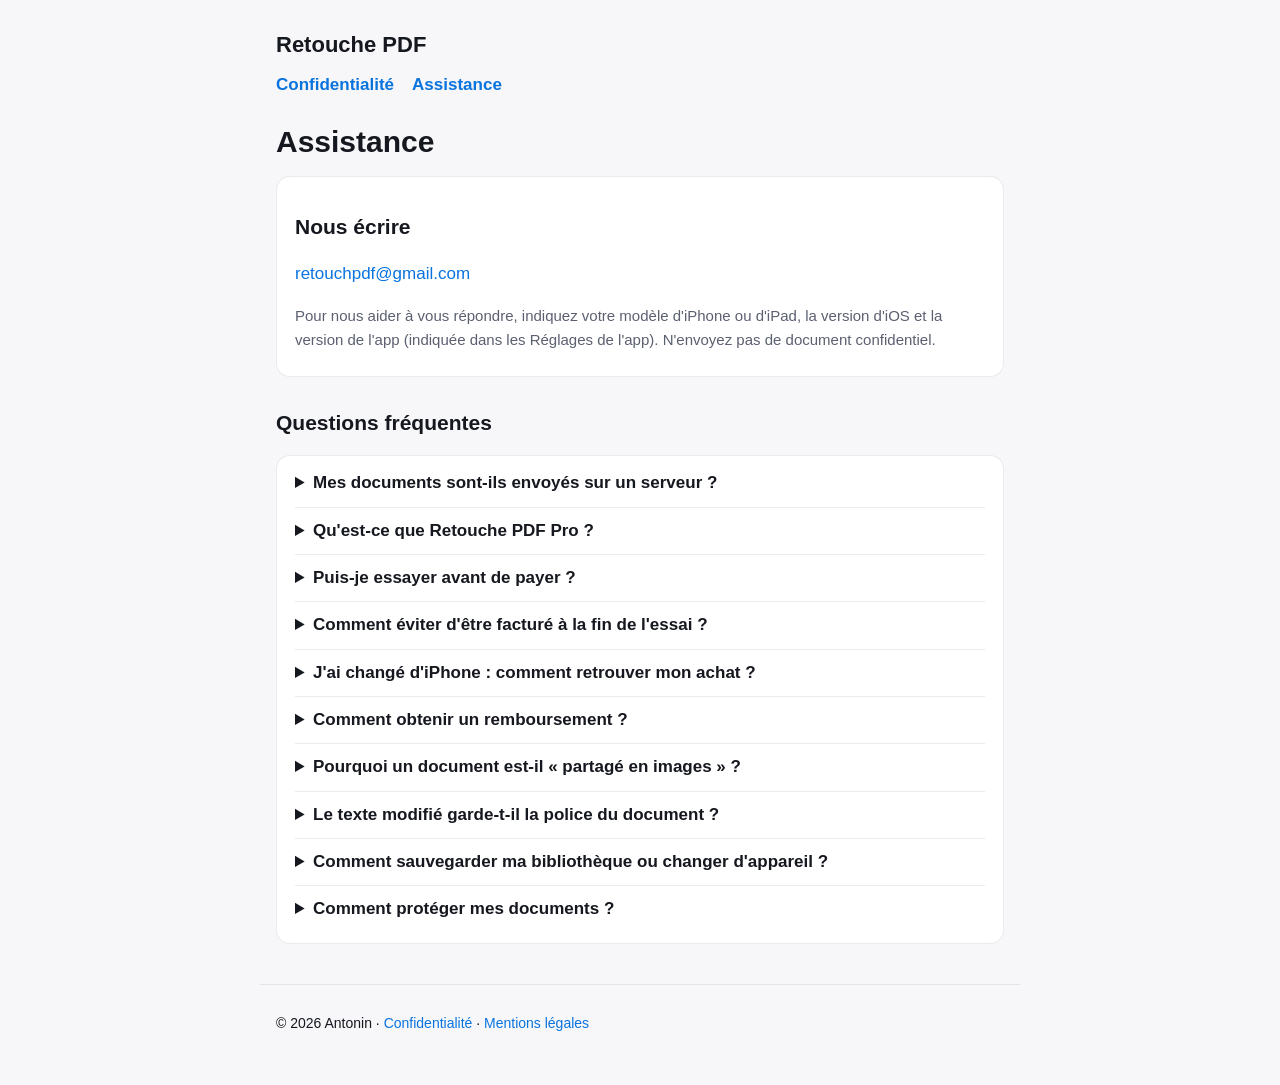
==== assistance.html @ 8a04ce8d "Site de Retouche PDF : présentation, politique de confidentialité, assistance" ====
<!doctype html>
<html lang="fr">
<head>
  <meta charset="utf-8">
  <meta name="viewport" content="width=device-width, initial-scale=1">
  <title>Assistance · Retouche PDF</title>
  <meta name="description" content="Assistance de l'app Retouche PDF : questions fréquentes et contact.">
  <link rel="stylesheet" href="style.css">
</head>
<body>
  <header>
    <a class="marque" href="./"><span>Retouche PDF</span></a>
    <nav>
      <a href="confidentialite.html">Confidentialité</a>
      <a href="assistance.html">Assistance</a>
    </nav>
  </header>
  <main>
    <h1>Assistance</h1>

    <div class="carte">
      <h2>Nous écrire</h2>
      <p><a href="mailto:retouchpdf@gmail.com?subject=Retouche%20PDF">retouchpdf@gmail.com</a></p>
      <p class="doux">Pour nous aider à vous répondre, indiquez votre modèle d'iPhone ou d'iPad, la version d'iOS et la version de l'app (indiquée dans les Réglages de l'app). N'envoyez pas de document confidentiel.</p>
    </div>

    <h2>Questions fréquentes</h2>
    <div class="carte">
      <details>
        <summary>Mes documents sont-ils envoyés sur un serveur ?</summary>
        <p>Non. Tout se fait sur votre iPhone ou votre iPad. Un document ne quitte l'appareil que si vous le partagez, le copiez dans iCloud Drive ou le sauvegardez vous-même. Le détail est dans la <a href="confidentialite.html">politique de confidentialité</a>.</p>
      </details>
      <details>
        <summary>Qu'est-ce que Retouche PDF Pro ?</summary>
        <p>Une offre payante qui débloque sans limite les outils qui réécrivent ou convertissent vraiment un PDF : Modifier un PDF, Traduire le PDF, PDF → Word, PDF → Excel, Comparer 2 versions, Dépenses et Sceau d'authenticité. Tout le reste est gratuit : scanner, la bibliothèque, remplir et signer, masquer, protéger par mot de passe, fusionner, séparer, alléger, partager, sauvegarder.</p>
      </details>
      <details>
        <summary>Puis-je essayer avant de payer ?</summary>
        <p>Oui, de deux façons. Chaque outil Pro peut être utilisé 10 fois gratuitement ; une utilisation ne compte que quand le résultat est enregistré ou partagé. Les abonnements mensuel et annuel commencent aussi par 7 jours gratuits, une fois par compte Apple. Les prix sont affichés dans l'app et sur l'App Store, dans la monnaie de votre pays.</p>
      </details>
      <details>
        <summary>Comment éviter d'être facturé à la fin de l'essai ?</summary>
        <p>Un abonnement se renouvelle tout seul, sauf s'il est annulé au moins 24 heures avant la fin de la période en cours. Pour l'annuler : ouvrez les Réglages de l'iPhone, touchez votre nom, puis Abonnements, choisissez Retouche PDF et touchez « Annuler l'abonnement ». Vous gardez l'accès jusqu'à la fin de la période déjà commencée.</p>
      </details>
      <details>
        <summary>J'ai changé d'iPhone : comment retrouver mon achat ?</summary>
        <p>Connectez-vous avec le même compte Apple, ouvrez les Réglages de l'app, puis « Retouche PDF Pro » et touchez « Restaurer les achats ».</p>
      </details>
      <details>
        <summary>Comment obtenir un remboursement ?</summary>
        <p>Les achats sont encaissés par Apple, qui décide des remboursements. Faites votre demande sur <a href="https://reportaproblem.apple.com">reportaproblem.apple.com</a>.</p>
      </details>
      <details>
        <summary>Pourquoi un document est-il « partagé en images » ?</summary>
        <p>Quand le PDF d'origine montre exactement ce que montrent les pages, l'app partage ce vrai PDF, que vous pourrez encore modifier ailleurs. Si une page a été masquée, recadrée, tournée ou retouchée dans l'app, le PDF d'origine montrerait ce que vous avez changé ou caché : l'app partage alors des images des pages, et vous le dit avant.</p>
      </details>
      <details>
        <summary>Le texte modifié garde-t-il la police du document ?</summary>
        <p>Oui quand c'est possible : l'app réécrit le texte dans le fichier avec la police du document. S'il manque une lettre à cette police, l'app vous le dit et vous propose des solutions ; elle ne change jamais de police ni de taille sans votre accord. Sur une page scannée, qui n'a pas de police, le texte est réécrit par-dessus l'image, et l'app vous prévient.</p>
      </details>
      <details>
        <summary>Comment sauvegarder ma bibliothèque ou changer d'appareil ?</summary>
        <p>Dans les Réglages de l'app, section « Sauvegarde et restauration » : « Sauvegarder la bibliothèque » crée une archive ZIP à garder où vous voulez ; « Restaurer une sauvegarde » la relit sur un autre appareil. La « Copie dans iCloud Drive » dépose aussi un PDF de chaque document dans votre iCloud Drive ; ce n'est pas une synchronisation entre appareils.</p>
      </details>
      <details>
        <summary>Comment protéger mes documents ?</summary>
        <p>Activez le « Verrouillage Face ID » dans les Réglages de l'app, et rangez les documents sensibles dans un dossier privé. Les documents des dossiers privés ne sont pas copiés dans iCloud Drive.</p>
      </details>
    </div>
  </main>
  <footer>
    <p>© 2026 Antonin · <a href="confidentialite.html">Confidentialité</a> · <a href="confidentialite.html#mentions">Mentions légales</a></p>
  </footer>
</body>
</html>
---- style.css ----
:root {
  --fond: #f7f7f9;
  --carte: #ffffff;
  --texte: #16181f;
  --doux: #5b6070;
  --filet: rgba(0, 0, 0, 0.08);
  --accent: #0973de;
  color-scheme: light dark;
}
@media (prefers-color-scheme: dark) {
  :root {
    --fond: #0a0b0f;
    --carte: #16181f;
    --texte: #f2f3f5;
    --doux: #a3a8b6;
    --filet: rgba(255, 255, 255, 0.08);
    --accent: #4d96ff;
  }
}
* { box-sizing: border-box; }
html { -webkit-text-size-adjust: 100%; }
body {
  margin: 0;
  background: var(--fond);
  color: var(--texte);
  font: 17px/1.55 -apple-system, BlinkMacSystemFont, "Segoe UI", Roboto, Helvetica, Arial, sans-serif;
}
header, main, footer { max-width: 760px; margin: 0 auto; padding: 0 16px; }
header { padding-top: 28px; }
nav { display: flex; flex-wrap: wrap; gap: 8px 18px; margin-top: 10px; }
nav a { font-weight: 600; }
a { color: var(--accent); text-decoration: none; }
a:hover, a:focus-visible { text-decoration: underline; }
.marque { display: flex; align-items: center; gap: 12px; color: var(--texte); }
.marque span { font-size: 22px; font-weight: 700; }
.marque img { width: 44px; height: 44px; border-radius: 10px; }
h1 { font-size: 30px; line-height: 1.2; margin: 26px 0 6px; }
h2 { font-size: 21px; margin: 30px 0 8px; }
h3 { font-size: 17px; margin: 22px 0 4px; }
p, li { color: var(--texte); }
.date, .doux { color: var(--doux); font-size: 15px; }
.carte {
  background: var(--carte);
  border: 1px solid var(--filet);
  border-radius: 14px;
  padding: 4px 18px 10px;
  margin: 16px 0;
}
ul { padding-left: 22px; }
li { margin: 4px 0; }
details { border-top: 1px solid var(--filet); padding: 10px 0; }
details:first-of-type { border-top: 0; }
summary { cursor: pointer; font-weight: 600; }
footer { margin-top: 40px; padding-bottom: 36px; color: var(--doux); font-size: 14px; border-top: 1px solid var(--filet); padding-top: 14px; }
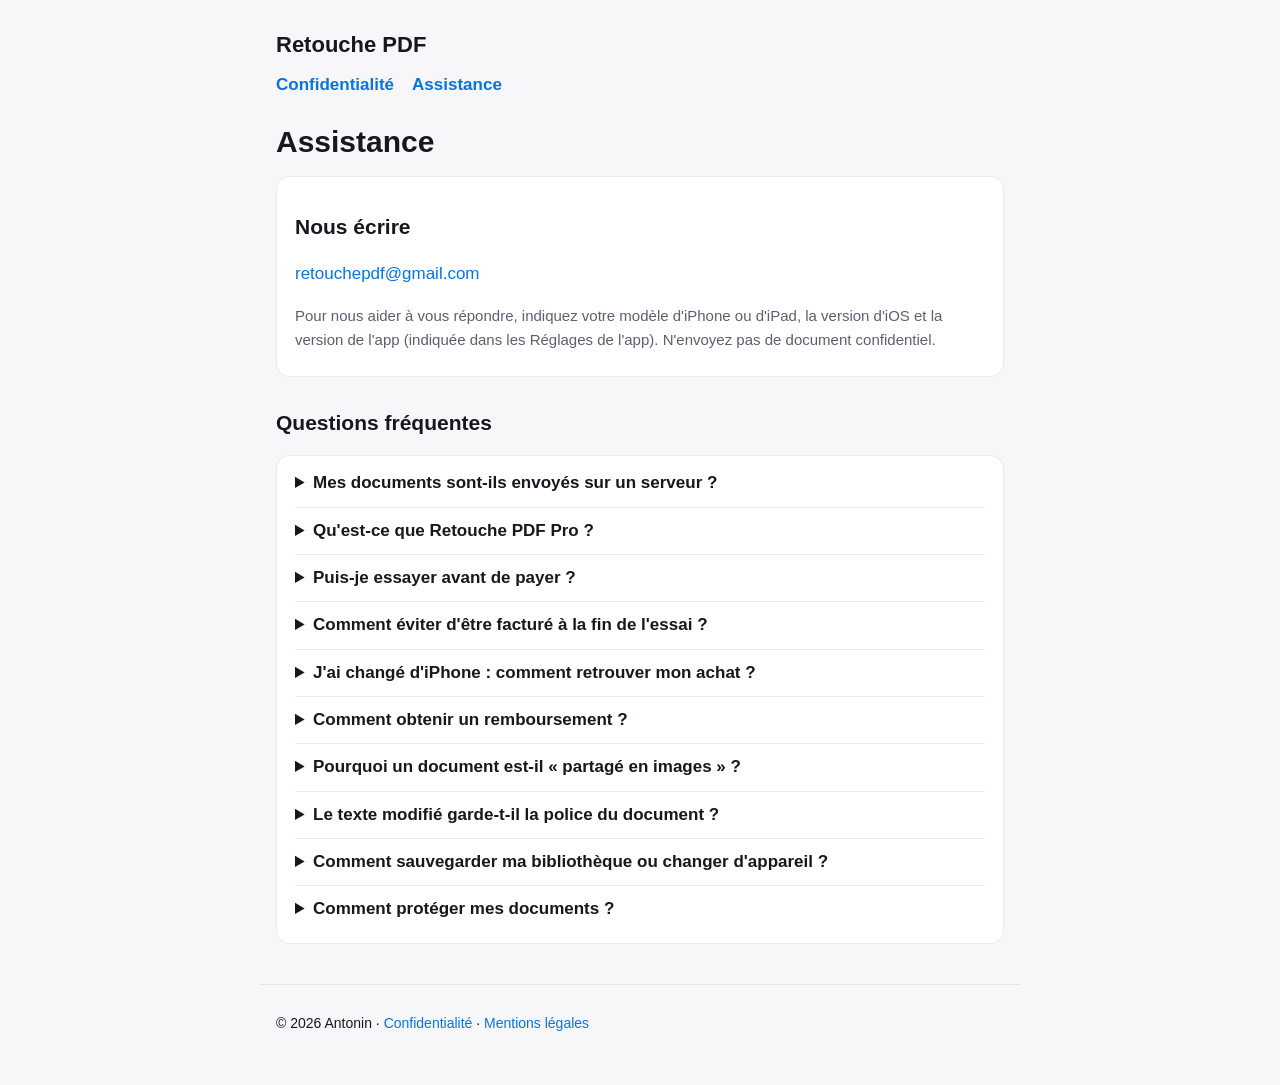
==== commit 3ec857a6: "Adresse de contact corrigée : retouchepdf@gmail.com Co-Authored-By: Claude Opus 5.5 <noreply@anthrop" ====
--- a/assistance.html
+++ b/assistance.html
@@ -20,7 +20,7 @@
 
     <div class="carte">
       <h2>Nous écrire</h2>
-      <p><a href="mailto:retouchpdf@gmail.com?subject=Retouche%20PDF">retouchpdf@gmail.com</a></p>
+      <p><a href="mailto:retouchepdf@gmail.com?subject=Retouche%20PDF">retouchepdf@gmail.com</a></p>
       <p class="doux">Pour nous aider à vous répondre, indiquez votre modèle d'iPhone ou d'iPad, la version d'iOS et la version de l'app (indiquée dans les Réglages de l'app). N'envoyez pas de document confidentiel.</p>
     </div>
 
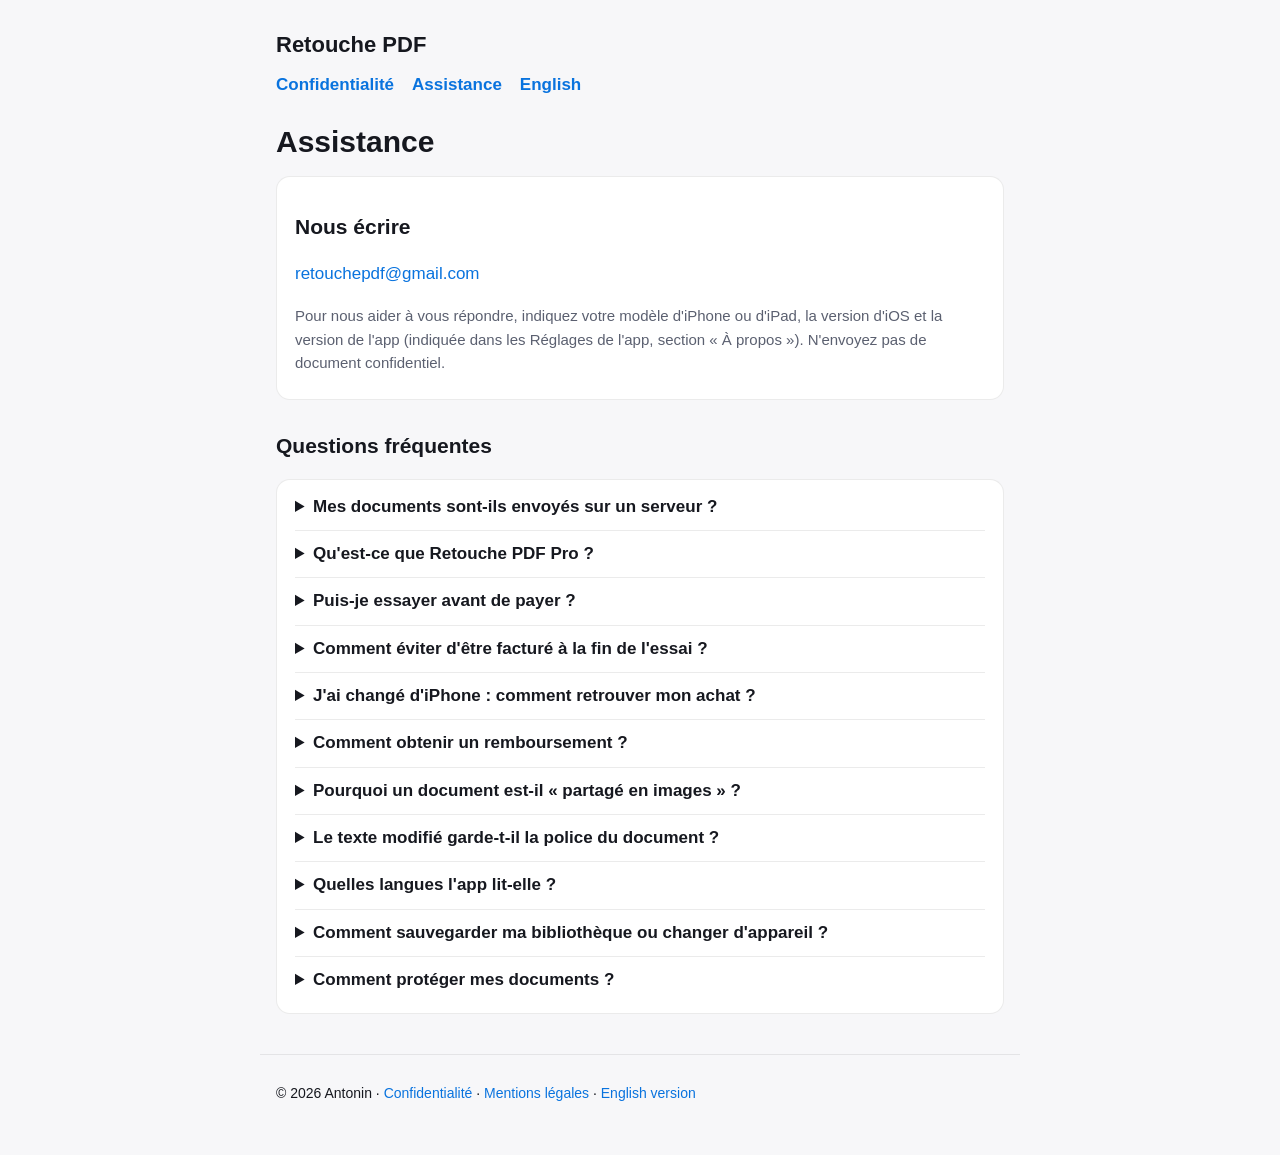
==== commit 2cc9e2b7: "Site en anglais (accueil, confidentialité, assistance) et liens entre les deux langues Pages françai" ====
--- a/assistance.html
+++ b/assistance.html
@@ -5,6 +5,8 @@
   <meta name="viewport" content="width=device-width, initial-scale=1">
   <title>Assistance · Retouche PDF</title>
   <meta name="description" content="Assistance de l'app Retouche PDF : questions fréquentes et contact.">
+  <link rel="alternate" hreflang="fr" href="https://antonin06340.github.io/retouche-pdf/assistance.html">
+  <link rel="alternate" hreflang="en" href="https://antonin06340.github.io/retouche-pdf/en/support.html">
   <link rel="stylesheet" href="style.css">
 </head>
 <body>
@@ -13,6 +15,7 @@
     <nav>
       <a href="confidentialite.html">Confidentialité</a>
       <a href="assistance.html">Assistance</a>
+      <a href="en/support.html" hreflang="en" lang="en">English</a>
     </nav>
   </header>
   <main>
@@ -21,7 +24,7 @@
     <div class="carte">
       <h2>Nous écrire</h2>
       <p><a href="mailto:retouchepdf@gmail.com?subject=Retouche%20PDF">retouchepdf@gmail.com</a></p>
-      <p class="doux">Pour nous aider à vous répondre, indiquez votre modèle d'iPhone ou d'iPad, la version d'iOS et la version de l'app (indiquée dans les Réglages de l'app). N'envoyez pas de document confidentiel.</p>
+      <p class="doux">Pour nous aider à vous répondre, indiquez votre modèle d'iPhone ou d'iPad, la version d'iOS et la version de l'app (indiquée dans les Réglages de l'app, section « À propos »). N'envoyez pas de document confidentiel.</p>
     </div>
 
     <h2>Questions fréquentes</h2>
@@ -32,11 +35,11 @@
       </details>
       <details>
         <summary>Qu'est-ce que Retouche PDF Pro ?</summary>
-        <p>Une offre payante qui débloque sans limite les outils qui réécrivent ou convertissent vraiment un PDF : Modifier un PDF, Traduire le PDF, PDF → Word, PDF → Excel, Comparer 2 versions, Dépenses et Sceau d'authenticité. Tout le reste est gratuit : scanner, la bibliothèque, remplir et signer, masquer, protéger par mot de passe, fusionner, séparer, alléger, partager, sauvegarder.</p>
+        <p>Une offre payante qui débloque sans limite les outils qui réécrivent ou convertissent vraiment un PDF : Modifier un PDF, Traduire le PDF, PDF → Word, PDF → Excel, Comparer 2 versions, Dépenses et Sceau d'intégrité. Tout le reste est gratuit : scanner, la bibliothèque, remplir et signer, masquer, protéger par mot de passe, fusionner, séparer, alléger, partager, sauvegarder.</p>
       </details>
       <details>
         <summary>Puis-je essayer avant de payer ?</summary>
-        <p>Oui, de deux façons. Chaque outil Pro peut être utilisé 10 fois gratuitement ; une utilisation ne compte que quand le résultat est enregistré ou partagé. Les abonnements mensuel et annuel commencent aussi par 7 jours gratuits, une fois par compte Apple. Les prix sont affichés dans l'app et sur l'App Store, dans la monnaie de votre pays.</p>
+        <p>Oui, de deux façons. Chaque outil Pro peut être utilisé 10 fois gratuitement. Une utilisation n'est comptée que quand l'outil vous donne son résultat : PDF enregistré ou partagé, dépenses exportées, comparaison affichée, sceau posé. Ouvrir un outil, annuler ou échouer ne coûte rien. Les abonnements mensuel et annuel commencent aussi par 7 jours gratuits, une fois par compte Apple. Les prix sont affichés dans l'app et sur l'App Store, dans la monnaie de votre pays.</p>
       </details>
       <details>
         <summary>Comment éviter d'être facturé à la fin de l'essai ?</summary>
@@ -44,7 +47,7 @@
       </details>
       <details>
         <summary>J'ai changé d'iPhone : comment retrouver mon achat ?</summary>
-        <p>Connectez-vous avec le même compte Apple, ouvrez les Réglages de l'app, puis « Retouche PDF Pro » et touchez « Restaurer les achats ».</p>
+        <p>Connectez-vous avec le même compte Apple, ouvrez les Réglages de l'app et, dans la section « Retouche PDF Pro », touchez « Restaurer les achats ».</p>
       </details>
       <details>
         <summary>Comment obtenir un remboursement ?</summary>
@@ -59,8 +62,12 @@
         <p>Oui quand c'est possible : l'app réécrit le texte dans le fichier avec la police du document. S'il manque une lettre à cette police, l'app vous le dit et vous propose des solutions ; elle ne change jamais de police ni de taille sans votre accord. Sur une page scannée, qui n'a pas de police, le texte est réécrit par-dessus l'image, et l'app vous prévient.</p>
       </details>
       <details>
+        <summary>Quelles langues l'app lit-elle ?</summary>
+        <p>L'app est en français et en anglais. La reconnaissance du texte lit le français et l'anglais par défaut ; vous pouvez choisir d'autres langues dans les Réglages de l'app (« Langues OCR »). Les reçus, leurs montants et leurs dates sont lus en français et en anglais.</p>
+      </details>
+      <details>
         <summary>Comment sauvegarder ma bibliothèque ou changer d'appareil ?</summary>
-        <p>Dans les Réglages de l'app, section « Sauvegarde et restauration » : « Sauvegarder la bibliothèque » crée une archive ZIP à garder où vous voulez ; « Restaurer une sauvegarde » la relit sur un autre appareil. La « Copie dans iCloud Drive » dépose aussi un PDF de chaque document dans votre iCloud Drive ; ce n'est pas une synchronisation entre appareils.</p>
+        <p>Dans les Réglages de l'app, section « Sauvegarde et restauration » : « Sauvegarder la bibliothèque » crée une archive ZIP à garder où vous voulez ; « Restaurer une sauvegarde » la relit sur un autre appareil. Le bouton « Copier dans iCloud Drive » (section « iCloud Drive ») dépose aussi un PDF de chaque document dans votre iCloud Drive ; ce n'est pas une synchronisation entre appareils.</p>
       </details>
       <details>
         <summary>Comment protéger mes documents ?</summary>
@@ -69,7 +76,7 @@
     </div>
   </main>
   <footer>
-    <p>© 2026 Antonin · <a href="confidentialite.html">Confidentialité</a> · <a href="confidentialite.html#mentions">Mentions légales</a></p>
+    <p>© 2026 Antonin · <a href="confidentialite.html">Confidentialité</a> · <a href="confidentialite.html#mentions">Mentions légales</a> · <a href="en/support.html" hreflang="en" lang="en">English version</a></p>
   </footer>
 </body>
 </html>
